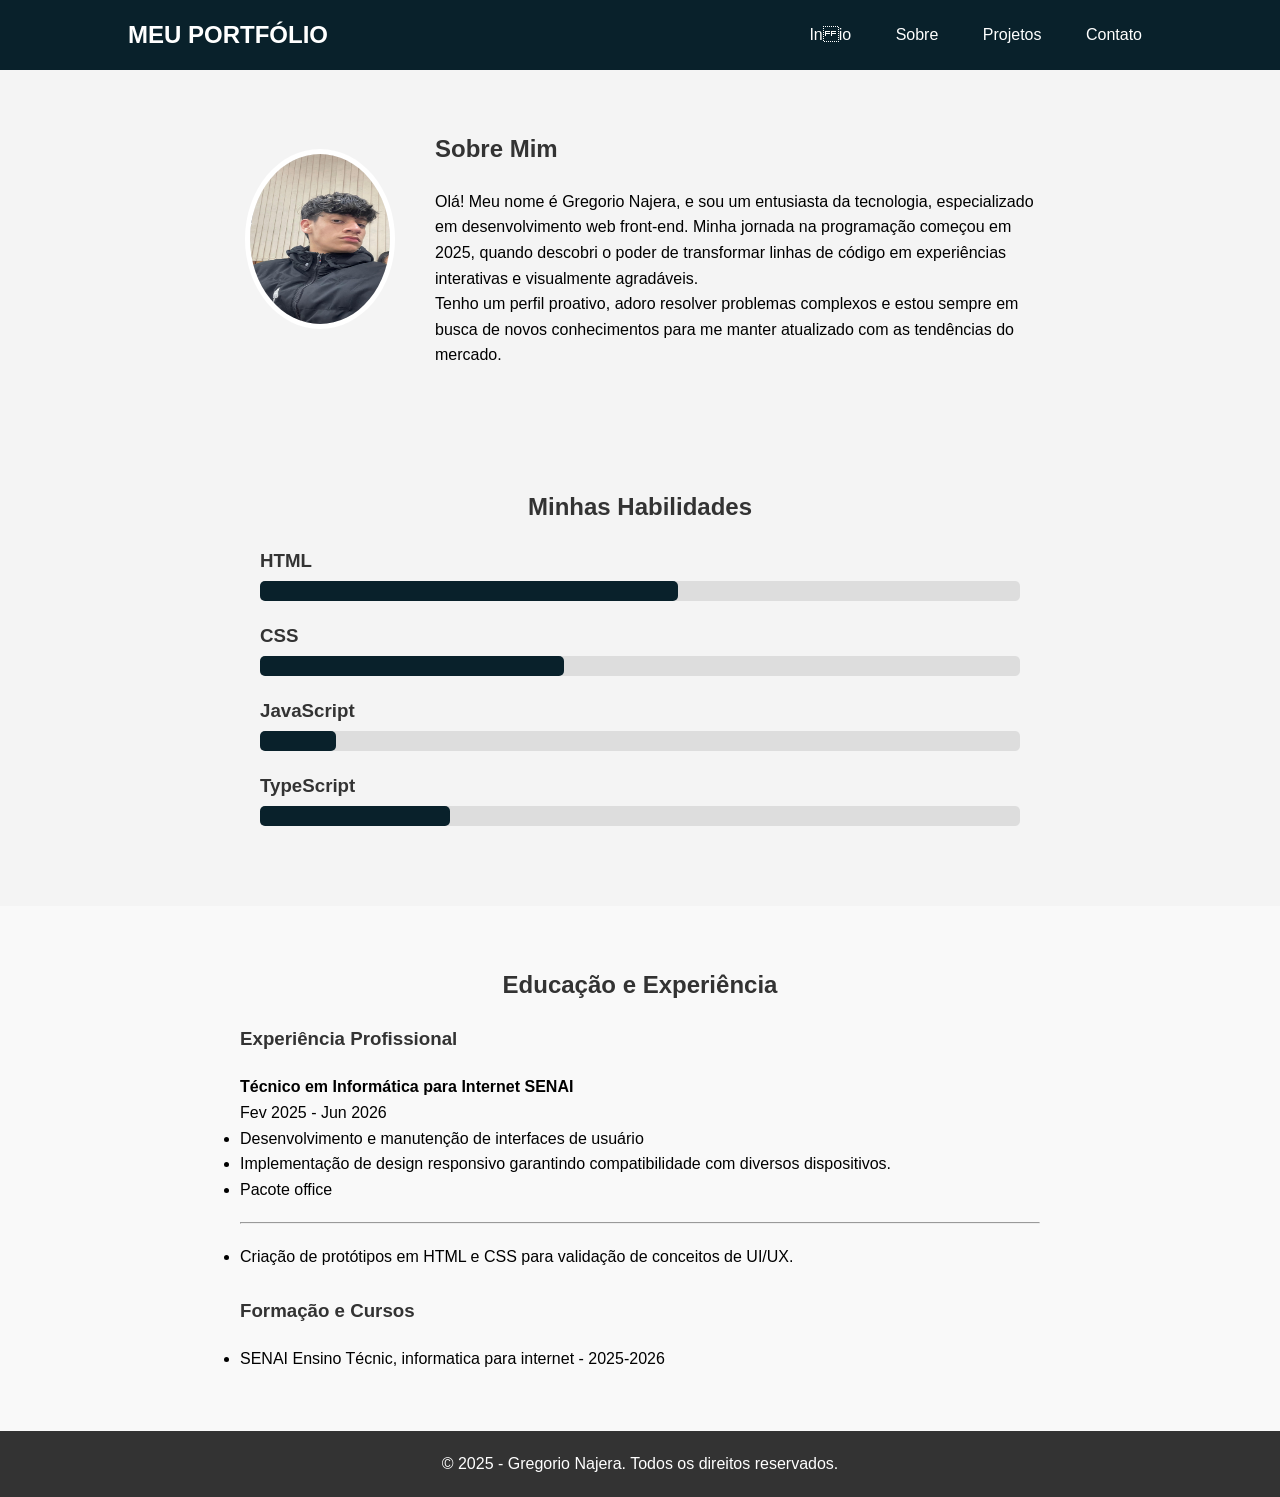
==== sobre.html @ 6fd01110 "Salvando mudanças antes do pull" ====
<!DOCTYPE html>
<html lang="pt-BR">
    <head>
    <meta charset="UTF-8">
    <meta name="viewport" content="width=device-width, initial-scale=1.0">
    <title>Sobre Mim - Portfólio de Gregorio Najera</title>
    <link rel="stylesheet" href="./estilo/style.css">
</head>
<body>

    <header class="cabecalho">
        <a href="index.html" id="logo">Meu Portfólio</a>
        <nav class="menu">
            <a href="index.html">Inio</a>
            <a href="sobre.html">Sobre</a>
            <a href="projeto.html">Projetos</a>
            <a href="contato.html">Contato</a>
        </nav>
    </header>

    <main>
        <section id="sobre-mim" class="secao">
            <div class="container sobre-container">
                <img src="./img/60dbbbbd-fe25-49a3-8c0f-2065824427d2.jfif" alt="Foto de Perfil" class="foto-perfil">
                <div class="texto-sobre">
                    <h2>Sobre Mim</h2>
                    <p>Olá! Meu nome é Gregorio Najera, e sou um entusiasta da tecnologia, especializado em desenvolvimento web front-end. Minha jornada na programação começou em 2025, quando descobri o poder de transformar linhas de código em experiências interativas e visualmente agradáveis.</p>
                    <p>Tenho um perfil proativo, adoro resolver problemas complexos e estou sempre em busca de novos conhecimentos para me manter atualizado com as tendências do mercado.</p>
                </div>
            </div>
        </section>

        <section id="habilidades" class="secao">
            <h2>Minhas Habilidades</h2>
            <div class="container habilidades-container">
                <div class="skill">
                    <h3>HTML</h3>
                    <div class="skill-bar"><div class="skill-level" style="width: 55%;"></div></div>
                </div>
                <div class="skill">
                    <h3>CSS</h3>
                    <div class="skill-bar"><div class="skill-level" style="width: 40%;"></div></div>
                </div>
                <div class="skill">
                    <h3>JavaScript</h3>
                    <div class="skill-bar"><div class="skill-level" style="width: 10%;"></div></div>
                </div>
                <div class="skill">
                    <h3>TypeScript</h3>
                    <div class="skill-bar"><div class="skill-level" style="width: 25%;"></div></div>
                </div>
            </div>
        </section>

        <section id="experiencia-educacao" class="secao" style="background-color: #f9f9f9;">
            <div class="container">
                <h2>Educação e Experiência</h2>
                
                <div class="texto-sobre" style="max-width: 800px; margin: 0 auto; text-align: left;">
                    
                    <h3>Experiência Profissional</h3>
                    
                    <h4>Técnico em Informática para Internet SENAI</h4>
                    <p>Fev 2025 - Jun 2026</p>
                    <ul>
                        <li>Desenvolvimento e manutenção de interfaces de usuário</li>
                        <li>Implementação de design responsivo garantindo compatibilidade com diversos dispositivos.</li>
                       <li>Pacote office</li>
                    </ul>
                    <hr style="margin: 20px 0;">

                    
                    
                    <ul>
                        <li>Criação de protótipos em HTML e CSS para validação de conceitos de UI/UX.</li>
                        
                    </ul>

                    <br>
                    
                    <h3>Formação e Cursos</h3>
                    
                    <ul>
                        <li>SENAI Ensino Técnic, informatica para internet - 2025-2026</li>
                        
                    </ul>
                                        
                    
                
                    
                   
                    
                </div>
            </div>
        </section>
        </main>

    <footer class="rodape">
        <p>&copy; 2025 - Gregorio Najera. Todos os direitos reservados.</p>
    </footer>

</body>
</html>
---- estilo/style.css ----
/* =========================================
   1. RESET BÁSICO E ESTILOS GLOBAIS
   ========================================= */
* {
    margin: 0;
    padding: 0;
    box-sizing: border-box;
}

body {
    font-family: Arial, sans-serif;
    line-height: 1.6;
    color: #000000;
    background-color: #f4f4f4;
    display: flex; /* Ajuda a manter o rodapé no final */
    flex-direction: column;
    min-height: 100vh;
}

main {
    flex-grow: 1; /* Faz o conteúdo principal crescer e empurrar o rodapé */
}

.container {
    width: 80%;
    margin: auto;
    overflow: hidden;
    padding: 0 20px;
}

h1, h2, h3 {
    color: #333;
    margin-bottom: 20px;
}

.secao {
    padding: 60px 0;
    text-align: center;
}

/* =========================================
   2. BOTÕES E LINKS
   ========================================= */
.btn {
    display: inline-block;
    background: #050609;
    color: #ffffff;
    padding: 12px 25px;
    border-radius: 5px;
    text-decoration: none;
    margin-top: 20px;
    font-weight: bold;
    transition: background-color 0.3s;
}

.btn:hover {
    background: #2851ca;
}

.btn-secondary {
    background: #09212b;
}
.btn-secondary:hover {
    background:#09212b;
}

/* =========================================
   3. CABEÇALHO E NAVEGAÇÃO
   ========================================= */
.cabecalho {
    background-color: #09212b;
    color: white;
    position: sticky;
    top: 0;
    width: 100%;
    z-index: 1000;
    display: flex;
    justify-content: space-between;
    align-items: center;
    padding: 1rem 10%;
}

#logo {
    font-size: 24px;
    color: #fff;
    text-decoration: none;
    font-weight: bold;
    text-transform: uppercase;
}

.menu a {
    color: white;
    text-decoration: none;
    margin-left: 20px;
    padding: 5px 10px;
    border-bottom: 2px solid transparent;
    transition: border-color 0.3s, background-color 0.3s;
}

.menu a:hover {
    border-bottom-color: #4784ff;
}

.menu a.active {
    border-bottom-color: #4759ff;
    font-weight: bold;
}

/* =========================================
   4. SEÇÕES ESPECÍFICAS
   ========================================= */

/* Página Inicial - Hero Section */
.secao-hero {
    background: #09212b;
    color: #fff;
    min-height: 70vh;
    display: flex;
    flex-direction: column;
    justify-content: center;
    align-items: center;
}
.secao-hero h1 { color: #fff; }

/* Seção Sobre */
.sobre-container {
    display: flex;
    align-items: center;
    justify-content: center;
    gap: 40px;
}

.texto-sobre {
    text-align: left;
    max-width: 600px;
}

.foto-perfil {
    width: 150px;
    height: 180px;
    border-radius: 50%;
    border: 5px solid #ffffff;
    margin-bottom: 20px;
}

/* Habilidades */
.habilidades-container {
    max-width: 800px;
    margin: auto;
}
.skill {
    margin-bottom: 20px;
    text-align: left;
}
.skill h3 { margin-bottom: 5px; }
.skill-bar {
    width: 100%;
    background-color: #ddd;
    border-radius: 5px;
}
.skill-level {
    background-color: #09212b;
    height: 20px;
    border-radius: 5px;
}

/* Projetos */
.galeria-projetos, .galeria-projetos-expandida {
    display: flex;
    justify-content: center;
    flex-wrap: wrap;
    gap: 30px;
    padding: 20px 0;
}

.card-projeto {
    background: #fff;
    border: 1px solid #ddd;
    padding: 20px;
    margin: 10px;
    width: 320px;
    box-shadow: 0 4px 8px rgba(0,0,0,0.1);
    transition: transform 0.3s, box-shadow 0.3s;
    display: flex;
    flex-direction: column;
}
.card-projeto:hover {
    transform: translateY(-10px);
    box-shadow: 0 8px 16px rgba(0,0,0,0.2);
}
.card-projeto img {
    max-width: 100%;
    height: auto;
    margin-bottom: 15px;
}
.card-projeto p {
    flex-grow: 1; /* Garante que o botão fique alinhado na base */
}
.btn-projeto {
    background: #333;
    color: #fff;
    padding: 10px 15px;
    text-decoration: none;
    border-radius: 5px;
    margin-top: auto;
    align-self: center;
    transition: background-color 0.3s;
}
.btn-projeto:hover {
    background-color: #ff6347;
}

/* Página de Contato */
.formulario-contato {
    max-width: 600px;
    margin: 40px auto;
    text-align: left;
}
.form-group {
    margin-bottom: 20px;
}
.form-group label {
    display: block;
    margin-bottom: 5px;
}
.form-group input, .form-group textarea {
    width: 100%;
    padding: 12px;
    border: 1px solid #ccc;
    border-radius: 5px;
}

.info-contato {
    margin-top: 50px;
    text-align: center;
}

/* =========================================
   5. ELEMENTOS DIVERSOS E RODAPÉ
   ========================================= */

/* Elemento com Posicionamento Fixo */
.elemento-destaque {
    position: fixed;
    bottom: 20px;
    right: 20px;
    background-color:#0e3545;
    color: white;
    padding: 10px 15px;
    border-radius: 5px;
    display: inline-block;
    box-shadow: 0 4px 8px rgba(0,0,0,0.2);
}

/* Rodapé */
.rodape {
    background-color: #333;
    color: white;
    text-align: center;
    padding: 20px;
}

.rodape a {
    color: #ff6347;
    text-decoration: none;
}
.rodape a:hover {
    text-decoration: underline;
}

/* =========================================
   6. MEDIA QUERIES PARA RESPONSIVIDADE
   ========================================= */

/* Para Tablets */
@media (max-width: 768px) {
    .cabecalho {
        flex-direction: column;
        padding: 20px;
    }
    .menu {
        margin-top: 15px;
    }
    .sobre-container {
        flex-direction: column;
    }
    .texto-sobre {
        text-align: center;
    }
    /* Regra adicionada do primeiro código para tablets */
    .galeria-projetos {
        flex-direction: column;
        align-items: center;
    }
}

/* Para Celulares */
@media (max-width: 480px) {
    .container {
        width: 95%;
        padding: 0 10px;
    }
    #logo {
        font-size: 20px;
    }
    .menu a {
        display: block;
        margin: 10px 0;
        text-align: center;
    }
    h2 {
        font-size: 1.8rem;
    }
    .card-projeto {
        width: 90%;
        margin: 10px 0;
    }
}
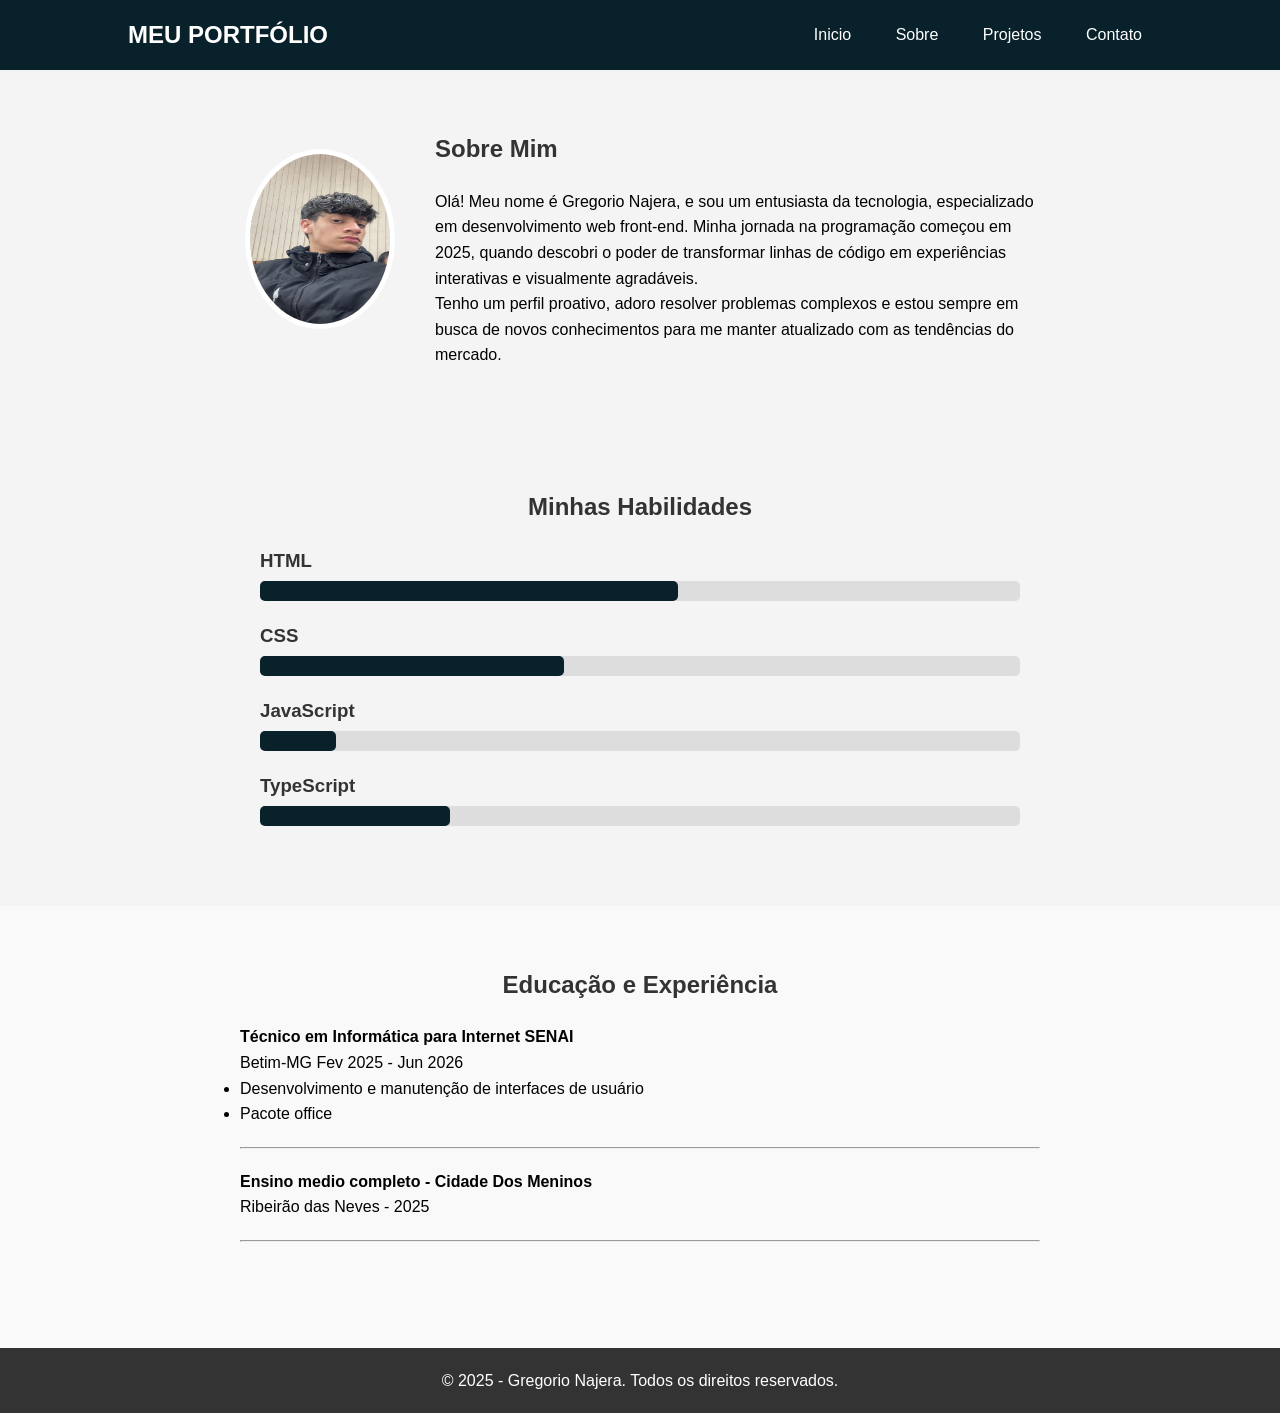
==== commit 090ab016: "Atualizei meu site" ====
--- a/sobre.html
+++ b/sobre.html
@@ -11,8 +11,7 @@
     <header class="cabecalho">
         <a href="index.html" id="logo">Meu Portfólio</a>
         <nav class="menu">
-            <a href="index.html">In-io</a>
+            <a href="index.html">Inicio</a>
             <a href="sobre.html">Sobre</a>
             <a href="projeto.html">Projetos</a>
             <a href="contato.html">Contato</a>
@@ -59,33 +58,36 @@
                 
                 <div class="texto-sobre" style="max-width: 800px; margin: 0 auto; text-align: left;">
                     
-                    <h3>Experiência Profissional</h3>
+                    
                     
                     <h4>Técnico em Informática para Internet SENAI</h4>
-                    <p>Fev 2025 - Jun 2026</p>
+                    
+                    <p>Betim-MG
+                       Fev 2025 - Jun 2026
+                    </p> 
+                    <p></p>
                     <ul>
                         <li>Desenvolvimento e manutenção de interfaces de usuário</li>
-                        <li>Implementação de design responsivo garantindo compatibilidade com diversos dispositivos.</li>
-                       <li>Pacote office</li>
+                        <li>Pacote office</li>
                     </ul>
+                    <hr style="margin: 20px 0;">
+
+                     <h4>Ensino medio completo - Cidade Dos Meninos</h4>
+                     <p>Ribeirão das Neves - 2025</p>
+                    
+                    
                     <hr style="margin: 20px 0;">
 
                     
                     
                     <ul>
-                        <li>Criação de protótipos em HTML e CSS para validação de conceitos de UI/UX.</li>
+                       
                         
                     </ul>
 
                     <br>
                     
-                    <h3>Formação e Cursos</h3>
-                    
-                    <ul>
-                        <li>SENAI Ensino Técnic, informatica para internet - 2025-2026</li>
-                        
-                    </ul>
-                                        
+                                
                     
                 
                     
